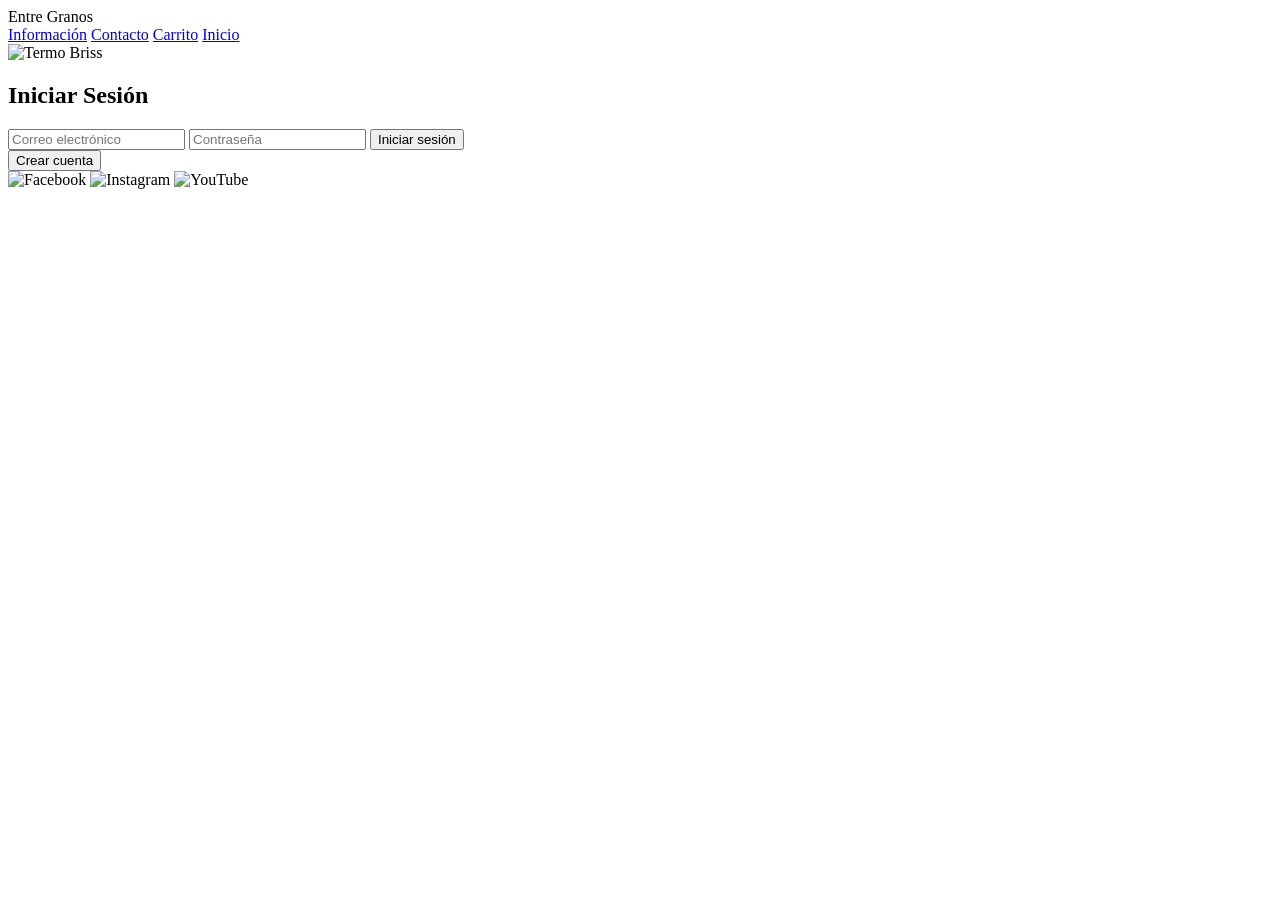
==== landing/Login.html @ 872afcbf "Add files via upload" ====
<!DOCTYPE html>
<html lang="es">
<head>
    <meta charset="UTF-8">
    <meta name="viewport" content="width=device-width, initial-scale=1.0">
    <title>Login - EntreGranos</title>
    <link rel="stylesheet" href="login.css"> <!-- Conectar con el archivo CSS -->
</head>
<body>

    <!-- ======= Barra de navegación ======= -->
    <div class="arriba">
        <span>Entre Granos</span> <!-- Nombre de la empresa/tienda -->
        <div>
            <a href="#">Información</a> <!-- Enlace a la página de información -->
            <a href="#">Contacto</a> <!-- Enlace a la página de contacto -->
            <a href="#">Carrito</a> <!-- Enlace al carrito de compras -->
            <a href="index.html" class="buton_inicio">Inicio</a> <!-- Enlace a la página principal -->
        </div>
    </div>

    <!-- ======= Logo de la empresa ======= -->
    <div class="logo">
        <img src="../imagen/LOGO2 ENTRE GRANOS.jpg" alt="Termo Briss"> <!-- Imagen del logo -->
    </div>

    <!-- ======= Formulario de inicio de sesión ======= -->
    <div class="iniciar_sesion">
        <h2>Iniciar Sesión</h2> <!-- Título del apartado-->
        <form action="Login.php" method="post"><!-- Enviar datos a login.php -->
            <div class="email_contr">
                <input type="email" name="email" placeholder="Correo electrónico" required> <!-- Campo para el correo -->
                <input type="password" name="contrasena" placeholder="Contraseña" required> <!-- Campo para la contraseña -->
                <button type="submit">Iniciar sesión</button> <!-- Botón para iniciar sesión -->
            </div>
        </form>
        <!-- Enlace para registrar una nueva cuenta -->
        <a href="Registro.html">
            <button type="button">Crear cuenta</button>
        </a>
    </div>

    <!-- ======= Sección de redes sociales ======= -->
    <div class="social_icons">
        <img src="../imagen/facebook.png" alt="Facebook"> <!--  Facebook -->
        <img src="../imagen/insta.png" alt="Instagram"> <!-- Instagram -->
        <img src="../imagen/youtube.png" alt="YouTube"> <!--  YouTube -->
    </div>

</body>
</html>
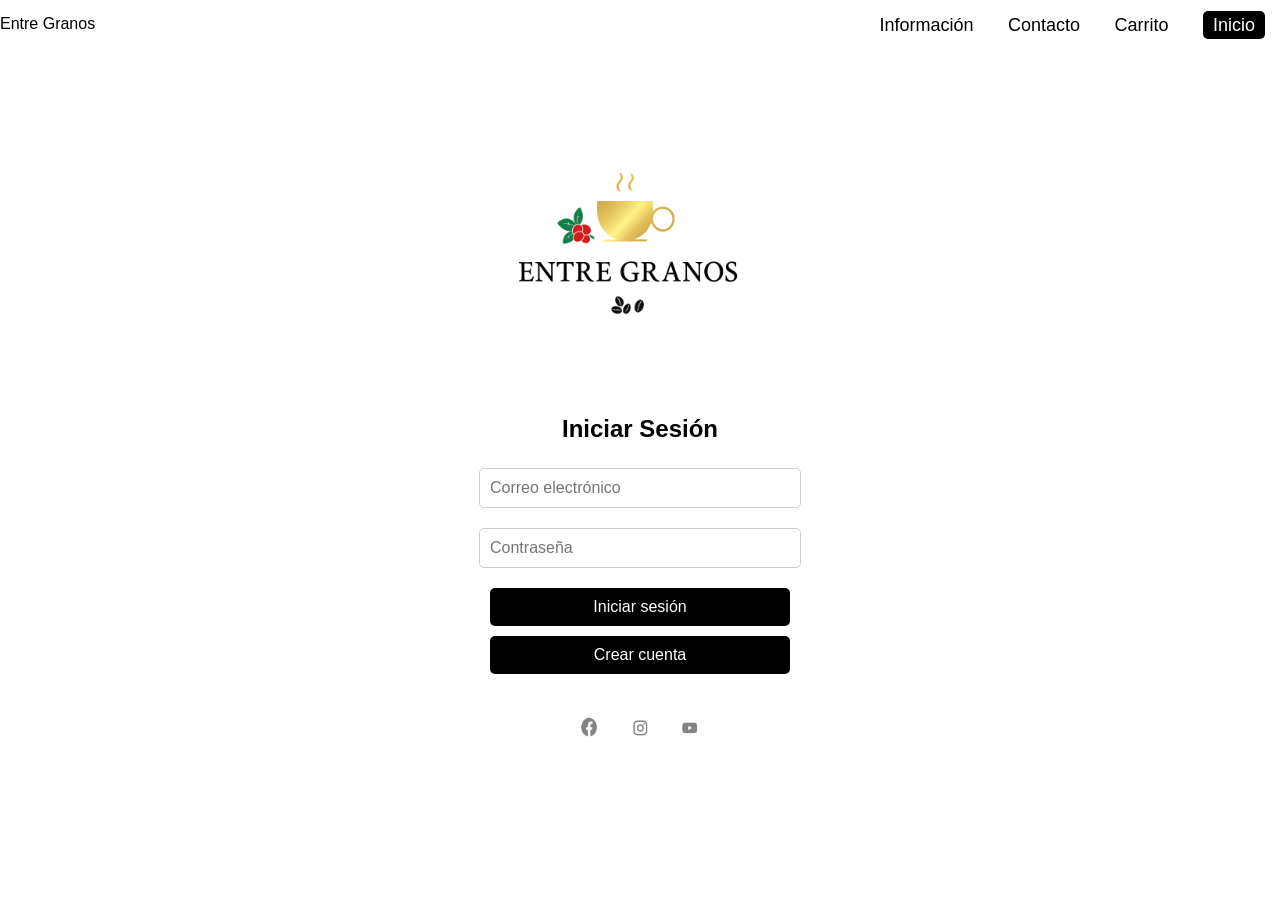
==== commit a4d77a13: "Update Login.html" ====
--- a/landing/Login.html
+++ b/landing/Login.html
@@ -4,7 +4,7 @@
     <meta charset="UTF-8">
     <meta name="viewport" content="width=device-width, initial-scale=1.0">
     <title>Login - EntreGranos</title>
-    <link rel="stylesheet" href="login.css"> <!-- Conectar con el archivo CSS -->
+    <link rel="stylesheet" href="Login.css"> <!-- Conectar con el archivo CSS -->
 </head>
 <body>
 
@@ -48,4 +48,4 @@
     </div>
 
 </body>
-</html>+</html>
--- a/landing/Login.css
+++ b/landing/Login.css
@@ -0,0 +1,100 @@
+/* ======= Estilos generales ======= */
+body {
+    font-family: Arial, sans-serif;
+    margin: 0;
+    padding: 0;
+    display: flex; /* para centrar elementos */
+    flex-direction: column; /* Alinea los elementos en columna */
+    align-items: center;
+    justify-content: center;/* Centra verticalmente */
+    min-height: 100vh;
+    background-color: white; /* Fondo blanco */
+}
+/* ======= Estilos del logo ======= */
+.logo {
+    display: flex; /* centrar */
+    justify-content: center;
+    margin-bottom: 20px;
+}
+.logo img {
+    width: 300px; /* Ajusta el tamaño del logo */
+}
+/* ======= Contenedor del formulario ======= */
+.iniciar_sesion {
+    text-align: center; /* Centra el contenido */
+    width: 300px;
+    padding: 20px;
+}
+/* ======= Título de la página ======= */
+h2 {
+    font-size: 24px; /* Tamaño del texto */
+    font-weight: bold;/* Hace el texto más grueso */
+    margin-bottom: 15px;/* Espacio inferior */
+}
+/* ======= Estilos de los campos de entrada ======= */
+.email_contr {
+    display: flex;
+    flex-direction: column; /* Acomoda los elementos en columna */
+    align-items: center;
+}
+.email_contr input {
+    width: 100%;
+    padding: 10px;
+    margin: 10px 0;
+    border: 1px solid #ccc;/* Borde gris claro */
+    border-radius: 5px;
+    font-size: 16px;
+}
+/* ======= Botón de inicio de sesión ======= */
+button {
+    width: 100%;
+    padding: 10px;
+    background-color: black;
+    color: white;
+    border: none;
+    border-radius: 5px;/* Esquinas redondeadas */
+    font-size: 16px;
+    cursor: pointer;
+    margin-top: 10px;
+}
+button:hover {
+    background-color: #333; /* Efecto hover en el botón,  /* Cambio de color al pasar el cursor */
+}
+/* ======= Sección de redes sociales ======= */
+.social_icons {
+    display: flex;
+    justify-content: center;
+    margin-top: 20px;
+}
+.social_icons img {
+    width: 30px;
+    margin: 0 10px;
+}
+/* ======= Barra de navegación ======= */
+.arriba {
+    display: flex;
+    justify-content: space-between;
+    width: 100%;
+    padding: 15px 0px;
+    position: absolute;
+    top: 0;
+    left: 0;
+}
+/* Estilo de los enlaces de navegación */
+.arriba a {
+    text-decoration: none;
+    color: black;
+    font-size: 18px;
+    margin: 0 15px;
+    justify-content: center;
+}
+.arriba a:hover {
+    text-decoration: underline;
+}
+/* Resalta la página activa */
+.buton_inicio {
+    background-color: black;
+    color: white !important;
+    padding: 4px 10px;
+    border-radius: 5px;
+}
